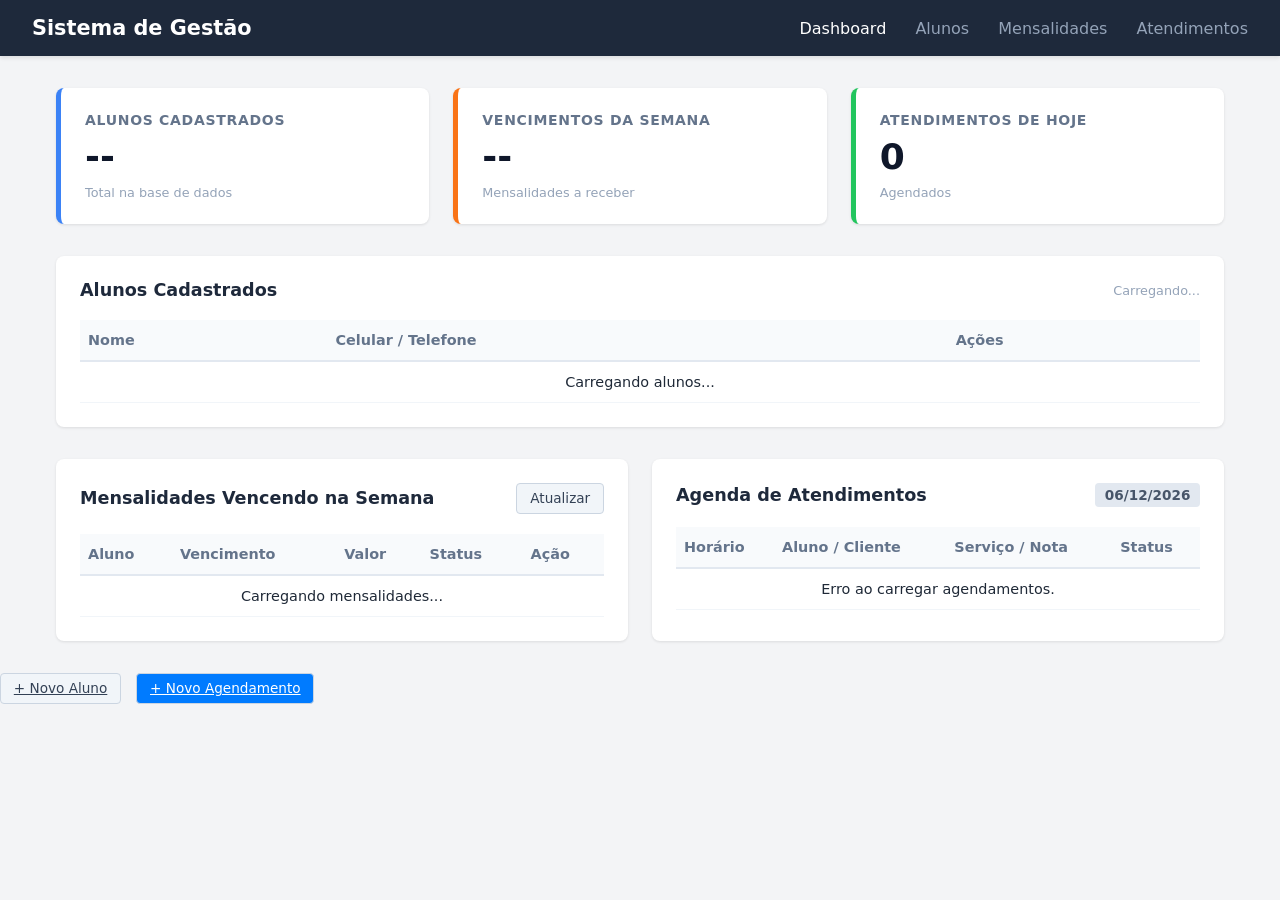
==== target/classes/static/index.html @ 750ad182 "adicionado pagina de cadastro de atendimento" ====
<!DOCTYPE html>
<html lang="pt-BR">
<head>
  <meta charset="UTF-8">
  <meta name="viewport" content="width=device-width, initial-scale=1.0">
  <title>Dashboard - Gestão de Alunos</title>
  <link rel="stylesheet" href="css/style.css">
</head>
<body>

  <!-- Barra de Navegação / Cabeçalho -->
  <header class="navbar">
    <div class="brand">
      <h1>Sistema de Gestão</h1>
    </div>
    <nav class="nav-links">
      <a href="index.html" class="active">Dashboard</a>
      <a href="#alunos">Alunos</a>
      <a href="#mensalidades">Mensalidades</a>
      <a href="#atendimentos">Atendimentos</a>
    </nav>
  </header>

  <main class="container">

    <!-- Seção de Métricas / KPIs -->
    <section class="kpi-grid">
      <div class="kpi-card blue">
        <div class="kpi-title">Alunos Cadastrados</div>
        <div class="kpi-value" id="kpi-total-alunos">--</div>
        <div class="kpi-sub">Total na base de dados</div>
      </div>

      <div class="kpi-card orange">
        <div class="kpi-title">Vencimentos da Semana</div>
        <div class="kpi-value" id="kpi-vencendo-semana">--</div>
        <div class="kpi-sub">Mensalidades a receber</div>
      </div>

      <div class="kpi-card green">
        <div class="kpi-title">Atendimentos de Hoje</div>
        <div class="kpi-value" id="kpi-atendimentos-hoje">0</div>
        <div class="kpi-sub">Agendados</div>
      </div>
    </section>
	
	<!-- Seção de Alunos Cadastrados (Nome e Celular) -->
	    <section class="card" style="margin-bottom: 2rem;">
	      <div class="card-header">
	        <h2>Alunos Cadastrados</h2>
	        <span class="kpi-sub" id="total-alunos-sub">Carregando...</span>
	      </div>
	      
	      <div class="table-container">
	        <table class="data-table">
	          <thead>
	            <tr>
	              <th>Nome</th>
	              <th>Celular / Telefone</th>
	              <th>Ações</th>
	            </tr>
	          </thead>
	          <tbody id="tabela-alunos">
	            <tr>
	              <td colspan="3" class="text-center">Carregando alunos...</td>
	            </tr>
	          </tbody>
	        </table>
	      </div>
	    </section>

    <!-- Grid de Conteúdo Principal -->
    <div class="dashboard-grid">

      <!-- Coluna 1: Alertas de Mensalidades (Vencendo na Semana) -->
      <section class="card">
        <div class="card-header">
          <h2>Mensalidades Vencendo na Semana</h2>
          <button id="btn-atualizar-mensalidades" class="btn-secondary">Atualizar</button>
        </div>
        
        <div class="table-container">
          <table class="data-table">
            <thead>
              <tr>
                <th>Aluno</th>
                <th>Vencimento</th>
                <th>Valor</th>
                <th>Status</th>
                <th>Ação</th>
              </tr>
            </thead>
            <tbody id="tabela-vencimentos">
              <tr>
                <td colspan="5" class="text-center">Carregando mensalidades...</td>
              </tr>
            </tbody>
          </table>
        </div>
      </section>

      <!-- Coluna 2: Agenda de Atendimentos do Dia -->
      <section class="card">
        <div class="card-header">
          <h2>Agenda de Atendimentos</h2>
          <span class="badge-date" id="data-hoje">--/--/----</span>
        </div>

        <div class="table-container">
          <table class="data-table">
            <thead>
              <tr>
                <th>Horário</th>
                <th>Aluno / Cliente</th>
                <th>Serviço / Nota</th>
                <th>Status</th>
              </tr>
            </thead>
            <tbody id="tabela-atendimentos">
              <tr>
                <td colspan="4" class="text-center">Carregando atendimentos...</td>
              </tr>
            </tbody>
          </table>
        </div>
      </section>

    </div>

  </main>

  <script>
        window.onload = function() {
          
          // Exibe a data de hoje formatada no badge
          const hoje = new Date();
          document.getElementById('data-hoje').textContent = hoje.toLocaleDateString('pt-BR');

          // ==========================================
          // 1. CARREGAR ALUNOS E PREENCHER A TABELA / KPI
          // ==========================================
          fetch('http://localhost:8081/alunos')
            .then(function(resposta) {
              return resposta.json();
            })
            .then(function(alunos) {
              document.getElementById('kpi-total-alunos').textContent = alunos.length;
              document.getElementById('total-alunos-sub').textContent = 'Total: ' + alunos.length + ' aluno(s)';

              var tbody = document.getElementById('tabela-alunos');
              tbody.innerHTML = ''; 

              if (alunos.length === 0) {
                tbody.innerHTML = '<tr><td colspan="3" class="text-center">Nenhum aluno cadastrado.</td></tr>';
                return;
              }

              for (var i = 0; i < alunos.length; i++) {
                var aluno = alunos[i];
                tbody.innerHTML += '<tr>' +
                  '<td><strong>' + (aluno.nome || '') + '</strong></td>' +
                  '<td>' + (aluno.telefone || '') + '</td>' +
                  '<td><a href="aluno-detalhes.html?id=' + aluno.id + '" class="btn-secondary">Ver Detalhes</a></td>' +
                '</tr>';
              }
            })
            .catch(function(erro) {
              console.log("Erro ao buscar alunos:", erro);
            });


          // ==========================================
          // 2. CARREGAR MENSALIDADES VENCENDO NA SEMANA
          // ==========================================
          carregarVencimentosSemana();

          var btnAtualizar = document.getElementById('btn-atualizar-mensalidades');
          if (btnAtualizar) {
            btnAtualizar.onclick = carregarVencimentosSemana;
          }

          // ==========================================
          // 3. CARREGAR ATENDIMENTOS / AGENDAMENTOS
          // ==========================================
          carregarAtendimentos();
        };

        function carregarVencimentosSemana() {
          fetch('http://localhost:8081/mensalidades/vencendo-semana')
            .then(function(resposta) {
              return resposta.json();
            })
            .then(function(mensalidades) {
              document.getElementById('kpi-vencendo-semana').textContent = mensalidades.length;

              var tbody = document.getElementById('tabela-vencimentos');
              tbody.innerHTML = '';

              if (mensalidades.length === 0) {
                tbody.innerHTML = '<tr><td colspan="5" class="text-center">Nenhuma mensalidade vencendo nos próximos 7 dias.</td></tr>';
                return;
              }

              for (var i = 0; i < mensalidades.length; i++) {
                var m = mensalidades[i];
                var dataFmt = m.dataVencimento ? new Date(m.dataVencimento).toLocaleDateString('pt-BR', { timeZone: 'UTC' }) : '';
                var nomeAluno = m.aluno ? m.aluno.nome : 'N/A';
                var valorFormatado = 'R$ ' + Number(m.valor).toFixed(2).replace('.', ',');

                tbody.innerHTML += '<tr>' +
                  '<td><strong>' + nomeAluno + '</strong></td>' +
                  '<td>' + dataFmt + '</td>' +
                  '<td>' + valorFormatado + '</td>' +
                  '<td><span class="badge">' + m.status + '</span></td>' +
                  '<td><button onclick="registrarPagamento(' + m.id + ')" class="btn-secondary" style="padding: 4px 8px; font-size: 12px;">Dar Baixa</button></td>' +
                '</tr>';
              }
            })
            .catch(function(erro) {
              console.log("Erro ao buscar mensalidades:", erro);
            });
        }

        function registrarPagamento(idMensalidade) {
          if (!confirm("Deseja registrar o pagamento desta mensalidade?")) {
            return;
          }

          fetch('http://localhost:8081/mensalidades/' + idMensalidade + '/pagar', {
            method: 'PUT'
          })
          .then(function(resposta) {
            if (resposta.ok) {
              alert("Pagamento registrado com sucesso!");
              carregarVencimentosSemana();
            } else {
              alert("Erro ao registrar pagamento.");
            }
          })
          .catch(function(erro) {
            console.log("Erro na requisição de pagamento:", erro);
          });
        }

        function carregarAtendimentos() {
          // Ajusta para o endpoint '/api/atendimentos' ou '/atendimentos' conforme o teu Controller
          fetch('http://localhost:8081/api/atendimentos')
            .then(function(resposta) {
              return resposta.json();
            })
            .then(function(atendimentos) {
              document.getElementById('kpi-atendimentos-hoje').textContent = atendimentos.length;

              var tbody = document.getElementById('tabela-atendimentos');
              tbody.innerHTML = '';

              if (atendimentos.length === 0) {
                tbody.innerHTML = '<tr><td colspan="4" class="text-center">Nenhum atendimento agendado.</td></tr>';
                return;
              }

              for (var i = 0; i < atendimentos.length; i++) {
                var at = atendimentos[i];
                var dataHoraFmt = at.dataHora ? at.dataHora.replace('T', ' ' ) : '';
                var nomeAluno = at.aluno ? at.aluno.nome : 'Cliente Geral';

                tbody.innerHTML += '<tr>' +
                  '<td>' + dataHoraFmt + '</td>' +
                  '<td><strong>' + nomeAluno + '</strong></td>' +
                  '<td>' + (at.observacao || 'Atendimento padrão') + '</td>' +
                  '<td><span class="badge">Agendado</span></td>' +
                '</tr>';
              }
            })
            .catch(function(erro) {
              console.log("Erro ao buscar atendimentos:", erro);
              document.getElementById('tabela-atendimentos').innerHTML = '<tr><td colspan="4" class="text-center">Erro ao carregar agendamentos.</td></tr>';
            });
        }
      </script>
	
	<div style="margin-top: 2rem;">
	  <a href="novo-aluno.html" class="btn-secondary" style="margin-bottom: 1rem; display: inline-block;">+ Novo Aluno</a>
	  <a href="agendamento.html" class="btn-secondary" style="margin-bottom: 1rem; display: inline-block; margin-left: 10px; background-color: #007bff; color: white;">+ Novo Agendamento</a>
	</div>
	
</body>
</html>
---- target/classes/static/css/style.css ----
* {
  box-sizing: border-box;
  margin: 0;
  padding: 0;
  font-family: 'Segoe UI', system-ui, -apple-system, sans-serif;
}

body {
  background-color: #f3f4f6;
  color: #1f2937;
  padding-bottom: 2rem;
}

/* Navbar */
.navbar {
  background-color: #1e293b;
  color: white;
  padding: 1rem 2rem;
  display: flex;
  justify-content: space-between;
  align-items: center;
  box-shadow: 0 2px 4px rgba(0, 0, 0, 0.1);
}

.navbar .brand h1 {
  font-size: 1.3rem;
  font-weight: 600;
}

.nav-links a {
  color: #94a3b8;
  text-decoration: none;
  margin-left: 1.5rem;
  font-weight: 500;
  transition: color 0.2s;
}

.nav-links a:hover, .nav-links a.active {
  color: #ffffff;
}

/* Container */
.container {
  max-width: 1200px;
  margin: 2rem auto;
  padding: 0 1rem;
}

/* KPI Grid */
.kpi-grid {
  display: grid;
  grid-template-columns: repeat(auto-fit, minmax(280px, 1fr));
  gap: 1.5rem;
  margin-bottom: 2rem;
}

.kpi-card {
  background-color: white;
  border-radius: 8px;
  padding: 1.5rem;
  box-shadow: 0 1px 3px rgba(0, 0, 0, 0.1);
  border-left: 5px solid #cbd5e1;
}

.kpi-card.blue { border-left-color: #3b82f6; }
.kpi-card.orange { border-left-color: #f97316; }
.kpi-card.green { border-left-color: #22c55e; }

.kpi-title {
  font-size: 0.875rem;
  color: #64748b;
  font-weight: 600;
  text-transform: uppercase;
  letter-spacing: 0.05em;
}

.kpi-value {
  font-size: 2.25rem;
  font-weight: 700;
  margin: 0.5rem 0;
  color: #0f172a;
}

.kpi-sub {
  font-size: 0.8rem;
  color: #94a3b8;
}

/* Main Dashboard Grid */
.dashboard-grid {
  display: grid;
  grid-template-columns: repeat(auto-fit, minmax(500px, 1fr));
  gap: 1.5rem;
}

.card {
  background: white;
  border-radius: 8px;
  padding: 1.5rem;
  box-shadow: 0 1px 3px rgba(0, 0, 0, 0.1);
}

.card-header {
  display: flex;
  justify-content: space-between;
  align-items: center;
  margin-bottom: 1.25rem;
}

.card-header h2 {
  font-size: 1.1rem;
  color: #1e293b;
}

.badge-date {
  background-color: #e2e8f0;
  color: #475569;
  padding: 0.25rem 0.6rem;
  border-radius: 4px;
  font-size: 0.85rem;
  font-weight: 600;
}

/* Tabelas */
.table-container {
  overflow-x: auto;
}

.data-table {
  width: 100%;
  border-collapse: collapse;
  text-align: left;
  font-size: 0.9rem;
}

.data-table th {
  background-color: #f8fafc;
  color: #64748b;
  font-weight: 600;
  padding: 0.75rem 0.5rem;
  border-bottom: 2px solid #e2e8f0;
}

.data-table td {
  padding: 0.75rem 0.5rem;
  border-bottom: 1px solid #f1f5f9;
}

.text-center { text-align: center; }

/* Botões e Badges de Status */
.btn-secondary {
  background-color: #f1f5f9;
  color: #334155;
  border: 1px solid #cbd5e1;
  padding: 0.4rem 0.8rem;
  border-radius: 4px;
  cursor: pointer;
  font-size: 0.85rem;
}

.btn-secondary:hover { background-color: #e2e8f0; }

.btn-sm-pay {
  background-color: #22c55e;
  color: white;
  border: none;
  padding: 0.25rem 0.5rem;
  border-radius: 4px;
  cursor: pointer;
  font-size: 0.8rem;
}

.btn-sm-pay:hover { background-color: #16a34a; }

.status-badge {
  padding: 0.2rem 0.5rem;
  border-radius: 12px;
  font-size: 0.75rem;
  font-weight: 600;
}

.status-PENDENTE { background-color: #fef3c7; color: #d97706; }
.status-PAGO { background-color: #dcfce7; color: #15803d; }
.status-ATRASADO { background-color: #fee2e2; color: #b91c1c; }
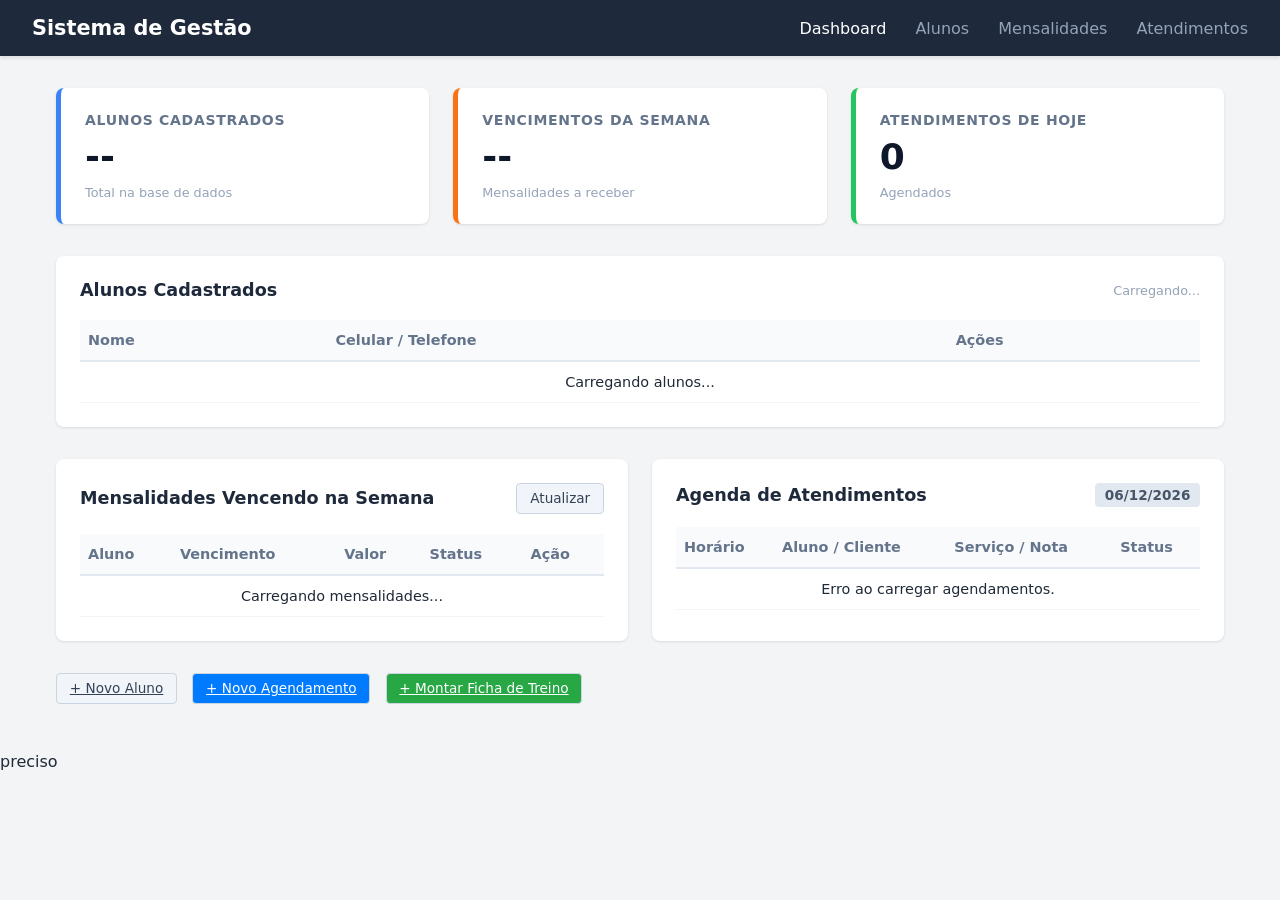
==== commit 4ddcf341: "Adiciona tela de montagem de ficha e gerador de PDF" ====
--- a/target/classes/static/index.html
+++ b/target/classes/static/index.html
@@ -127,6 +127,13 @@
 
     </div>
 
+    <!-- Botões de Ação Rápida -->
+    <div style="margin-top: 2rem;">
+      <a href="novo-aluno.html" class="btn-secondary" style="margin-bottom: 1rem; display: inline-block;">+ Novo Aluno</a>
+      <a href="agendamento.html" class="btn-secondary" style="margin-bottom: 1rem; display: inline-block; margin-left: 10px; background-color: #007bff; color: white;">+ Novo Agendamento</a>
+      <a href="montar-ficha.html" class="btn-secondary" style="margin-bottom: 1rem; display: inline-block; margin-left: 10px; background-color: #28a745; color: white;">+ Montar Ficha de Treino</a>
+    </div>
+
   </main>
 
   <script>
@@ -243,7 +250,6 @@
         }
 
         function carregarAtendimentos() {
-          // Ajusta para o endpoint '/api/atendimentos' ou '/atendimentos' conforme o teu Controller
           fetch('http://localhost:8081/api/atendimentos')
             .then(function(resposta) {
               return resposta.json();
@@ -279,10 +285,5 @@
         }
       </script>
 	
-	<div style="margin-top: 2rem;">
-	  <a href="novo-aluno.html" class="btn-secondary" style="margin-bottom: 1rem; display: inline-block;">+ Novo Aluno</a>
-	  <a href="agendamento.html" class="btn-secondary" style="margin-bottom: 1rem; display: inline-block; margin-left: 10px; background-color: #007bff; color: white;">+ Novo Agendamento</a>
-	</div>
-	
 </body>
-</html>+</html>preciso
